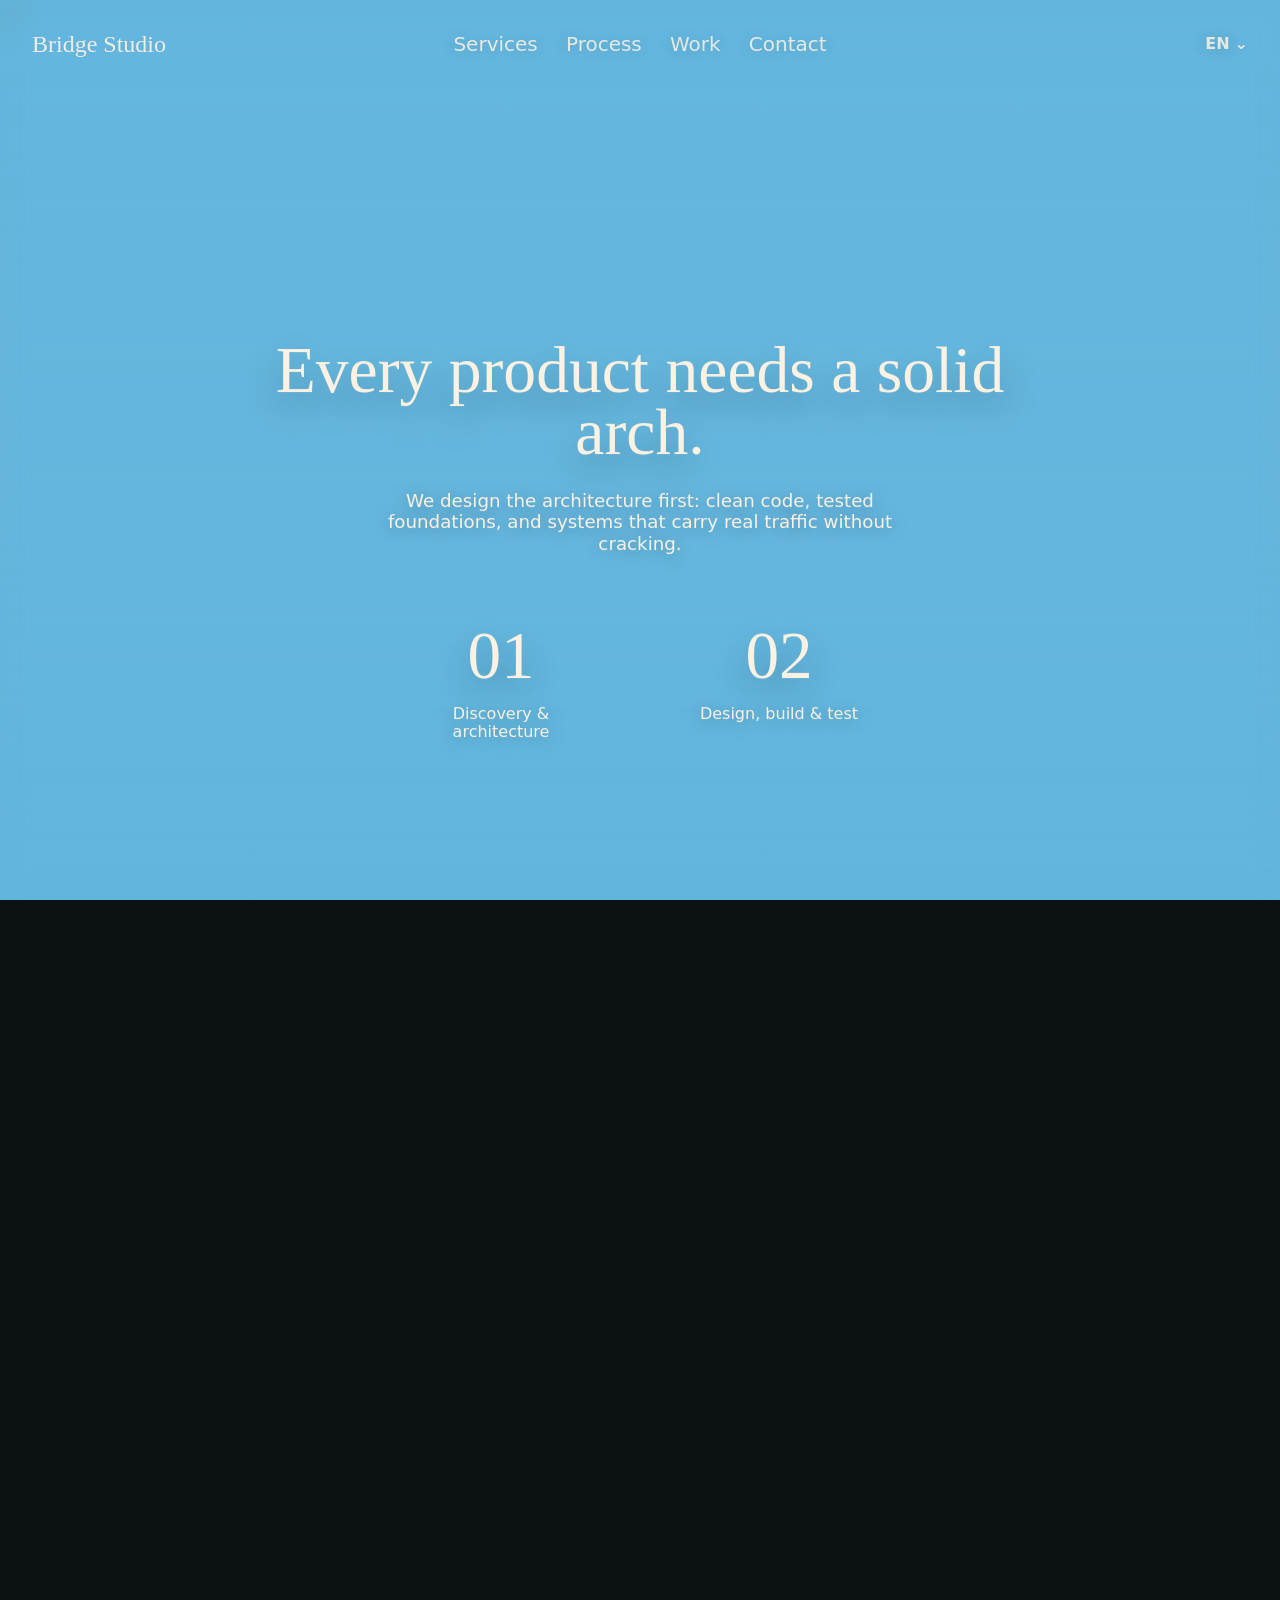
==== drafts/a/index.html @ 58a9f2ca "Add three software-studio draft variants for review Co-Authored-By: Claude Opus 5.5 <noreply@anthrop" ====
<!DOCTYPE html>
<html lang="en">
<head>
  <meta charset="UTF-8" />
  <meta name="viewport" content="width=device-width, initial-scale=1.0" />
  <title>Bridge Studio</title>
  <meta name="description" content="Bridge Studio builds web apps, mobile apps and cloud systems." />
  <link rel="icon" href="data:," />
  <link rel="stylesheet" href="../../styles.css" />
  <script src="../../script.js" defer></script>
</head>
<body>
  <main class="site-shell">
    <section class="cinema-scroll" id="cinema" aria-label="Cinematic scroll story">
      <div class="stage">
        <div class="world">
          <img class="scene-img sky-img" src="https://raft-blast-61784561.figma.site/_assets/v11/16b5007d9c93971e26ffe4e0e3e37946f6bd538c.png" alt="" />

          <header class="site-header" aria-label="Primary navigation">
            <a class="site-logo" href="#cinema">Bridge Studio</a>
            <nav class="site-nav" aria-label="Main menu">
              <a href="#cinema">Services</a>
              <a href="#cinema">Process</a>
              <a href="#cinema">Work</a>
              <a href="#cinema">Contact</a>
            </nav>
            <button class="language-switcher" type="button" aria-label="Change language">
              <span>EN</span>
              <span aria-hidden="true">⌄</span>
            </button>
          </header>

          <div class="back-stack">
            <img class="scene-img back-img back-four" src="https://raft-blast-61784561.figma.site/_assets/v11/8a7f8af50e0ce92ec2e228e7b0b4112178c51cf1.png" alt="" />

            <section class="sights-slider" aria-label="Services slider">
              <div class="sights-track">
                <article class="sight-card" tabindex="0" role="button" aria-label="Web Apps">
                  <span class="sight-kicker">Frontend + Backend</span>
                  <img class="sight-pin" src="https://d8j0ntlcm91z4.cloudfront.net/user_38xzZboKViGWJOttwIXH07lWA1P/hf_20260730_230438_d526b8b6-8a2e-4e3b-9993-3908acae03a7.png" alt="" />
                  <h3>Web Apps</h3>
                  <p>Fast, responsive web platforms built on modern frameworks.</p>
                </article>
                <article class="sight-card" tabindex="0" role="button" aria-label="Mobile Apps">
                  <span class="sight-kicker">iOS &amp; Android</span>
                  <img class="sight-pin" src="https://d8j0ntlcm91z4.cloudfront.net/user_38xzZboKViGWJOttwIXH07lWA1P/hf_20260730_230442_140bc25b-b165-4249-904a-f708bff6970e.png" alt="" />
                  <h3>Mobile Apps</h3>
                  <p>Native-feel apps from a single codebase.</p>
                </article>
                <article class="sight-card" tabindex="0" role="button" aria-label="UI/UX Design">
                  <span class="sight-kicker">Product design</span>
                  <img class="sight-pin" src="https://d8j0ntlcm91z4.cloudfront.net/user_38xzZboKViGWJOttwIXH07lWA1P/hf_20260730_230448_825949c9-ccdb-4857-b4a6-e349eccc9010.png" alt="" />
                  <h3>UI/UX Design</h3>
                  <p>Interfaces people understand at first glance.</p>
                </article>
                <article class="sight-card" tabindex="0" role="button" aria-label="Cloud &amp; DevOps">
                  <span class="sight-kicker">Infrastructure</span>
                  <img class="sight-pin" src="https://d8j0ntlcm91z4.cloudfront.net/user_38xzZboKViGWJOttwIXH07lWA1P/hf_20260730_230438_d526b8b6-8a2e-4e3b-9993-3908acae03a7.png" alt="" />
                  <h3>Cloud &amp; DevOps</h3>
                  <p>Deployments, CI/CD, and scaling that just work.</p>
                </article>
                <article class="sight-card" tabindex="0" role="button" aria-label="AI Integration">
                  <span class="sight-kicker">Automation</span>
                  <img class="sight-pin" src="https://d8j0ntlcm91z4.cloudfront.net/user_38xzZboKViGWJOttwIXH07lWA1P/hf_20260730_230442_140bc25b-b165-4249-904a-f708bff6970e.png" alt="" />
                  <h3>AI Integration</h3>
                  <p>Smart features and assistants wired into your product.</p>
                </article>
              </div>
            </section>

            <img class="scene-img back-img back-bazaar" src="https://raft-blast-61784561.figma.site/_assets/v11/864afe00e41e2fa20a5aa546e15cb807e0f81384.png" alt="" />
          </div>

          <div class="sights-controls" aria-label="Slider controls">
            <button class="sight-nav sight-prev" type="button" aria-label="Previous sight">←</button>
            <button class="sight-nav sight-next" type="button" aria-label="Next sight">→</button>
          </div>

          <h1 class="hero-title">BRIDGE</h1>

          <img class="scene-img splitframe-img splitframe-left" src="https://raft-blast-61784561.figma.site/_assets/v11/7536d7b60a1fce482cf6edf3f0bffd3bad5d0f8a.png" alt="" />
          <img class="scene-img splitframe-img splitframe-right" src="https://raft-blast-61784561.figma.site/_assets/v11/392db6a6a6b98e868bd7f8d3f55bb719d51e5028.png" alt="" />
          <img class="scene-img bridge-img" src="https://raft-blast-61784561.figma.site/_assets/v11/c6a6d8ef49bca43f708aa852692942c45ec950d4.png" alt="" />
          <img class="scene-img frame-two-img" src="https://raft-blast-61784561.figma.site/_assets/v11/ba75252bab2b1c510987b74837770f7bc8a6b2d4.png" alt="" />

          <div class="shade"></div>
        </div>

        <section class="intro-copy" aria-label="Overview">
          <p>We build the bridge between your idea and working software: web apps, mobile apps, and cloud systems crafted with care.</p>
          <div class="hero-tags" aria-label="Highlights">
            <span>Web apps</span>
            <span>Mobile</span>
            <span>Cloud</span>
          </div>
        </section>

        <section class="story-panel story-panel-bridge" aria-label="Process">
          <h2>Every product needs a solid arch.</h2>
          <p>We design the architecture first: clean code, tested foundations, and systems that carry real traffic without cracking.</p>
          <dl class="facts">
            <div>
              <dt>01</dt>
              <dd>Discovery &amp; architecture</dd>
            </div>
            <div>
              <dt>02</dt>
              <dd>Design, build &amp; test</dd>
            </div>
          </dl>
        </section>

        <section class="story-panel story-panel-bazaar" aria-label="Launch">
          <h2>Then we open the streets.</h2>
          <p>Launch, monitor, and grow. We stay with you after release with support, analytics, and new features.</p>
          <button class="note-button" type="button">
            <span aria-hidden="true">↗</span>
            <span>Start a project</span>
          </button>
        </section>
      </div>
    </section>
  </main>
</body>
</html>
---- styles.css ----
/* ---------- Font ---------- */
@font-face {
  font-family: "Ogg Medium";
  src: url("https://dcym8fthxf5uu.cloudfront.net/fonts/247a073c-29f5-4a89-aa3a-741020f346fc/OggText-Medium.woff2") format("woff2");
  font-weight: 500;
  font-style: normal;
  font-display: swap;
}

/* ---------- Tokens ---------- */
:root {
  --mx: 0; --my: 0;
  --back-opacity: 1; --back-x: 0px; --back-y: 0px; --back-scale: 0.76;
  --four-y: 10vh; --four-scale: 0.78;
  --bazaar-y: 20vh;
  --blur-px: 0px; --back-brightness: 1;
  --bazaar-blur-px: 0px; --bazaar-brightness: 1; --bazaar-saturation: 1;
  --shade-opacity: 0; --shade-z: 2;
  --shade-top-alpha: 0; --shade-mid-alpha: 0; --shade-bottom-alpha: 0;
  --blur-tint: 74, 181, 224;
  --title-y: 0px; --title-scale: 1; --title-opacity: 1;
  --bridge-x: -50%; --bridge-y: 0px; --bridge-bottom: 5vh;
  --bridge-width: 67.2vw; --bridge-scale: 1.02;
  --split-left-x: -50%;  --split-left-y: 0px;  --split-left-scale: 1;
  --split-right-x: -50%; --split-right-y: 0px; --split-right-scale: 1;
  --frame2-opacity: 0; --frame2-x: -50%; --frame2-y: -50%; --frame2-scale: 1.06;
  --intro-copy-y: 0px; --intro-copy-opacity: 1;
  --panel2-opacity: 0; --panel2-y: calc(-50% + 58px);
  --panel3-opacity: 0; --panel3-y: calc(-50% + 58px);
  --sights-opacity: 0; --sights-controls-opacity: 0; --sights-y: 0px;
  --sights-enter-x: 420vw; --sights-visibility: hidden;
  --sights-shift: 0px; --sights-scale: 1;
  --sights-top: clamp(112px, 19vh, 220px);
  --sights-screen-top: clamp(112px, 19vh, 220px);
  --ink: #111411; --paper: #fdf1e1; --shadow: rgba(0, 0, 0, 0.32);
  font-family: Inter, Satoshi, system-ui, -apple-system, BlinkMacSystemFont, "Segoe UI", sans-serif;
  color: var(--paper);
  background: #0b1110;
  letter-spacing: 0;
}

/* ---------- Global ---------- */
* { box-sizing: border-box; }
html { min-height: 100%; scroll-behavior: smooth; background: #0b1110; }
body { min-height: 100%; margin: 0; overflow-x: clip; background: #0b1110; }
button { border: 0; font: inherit; }
.site-shell { min-height: 100vh; }

/* ---------- Scroll rig ---------- */
.cinema-scroll { position: relative; height: calc(100vh + 3700px); }
.stage {
  position: sticky; top: 0; height: 100vh; min-height: 620px;
  overflow: hidden; isolation: isolate; background: #7fb4d4;
}
.world, .back-stack, .sky-img, .shade, .scene-img, .site-header,
.sights-slider, .sights-controls, .hero-title, .intro-copy, .story-panel {
  position: absolute;
}
.world { inset: 0; overflow: hidden; background: #79b7dd; }

/* ---------- Header ---------- */
.site-header {
  top: 0; left: 0; right: 0; z-index: 10;
  display: grid;
  grid-template-columns: minmax(260px, 1fr) auto minmax(260px, 1fr);
  align-items: center; gap: 32px; padding: 32px;
  color: rgba(253, 241, 225, 0.86);
  pointer-events: auto;
}
.site-logo {
  justify-self: start;
  font-family: "Ogg Medium", serif; font-size: 24px; line-height: 1; font-weight: 500;
  color: rgba(253, 241, 225, 0.92); text-decoration: none; white-space: nowrap;
}
.site-nav { display: flex; justify-content: center; align-items: center; gap: clamp(24px, 2.2vw, 44px); }
.site-nav a, .language-switcher {
  color: rgba(253, 241, 225, 0.86); font-weight: 700; line-height: 1;
  text-shadow: 0 2px 16px rgba(0, 0, 0, 0.2);
}
.site-nav a { font-size: 20px; font-weight: 400; text-decoration: none; }
.language-switcher {
  justify-self: end; display: inline-flex; align-items: center; justify-content: center;
  gap: 5px; padding: 0; background: transparent; font-size: 16px; cursor: pointer;
}
.language-switcher span { display: inline-flex; line-height: 1; }

/* ---------- Scene images (shared) ---------- */
.scene-img {
  display: block; user-select: none; -webkit-user-drag: none;
  will-change: transform, opacity, filter; pointer-events: none;
}

/* Sky */
.sky-img {
  inset: 0; z-index: 0; width: 100%; height: 100%; object-fit: cover; transform: none;
  filter: blur(var(--blur-px)) brightness(var(--back-brightness));
}

/* Back stack */
.back-stack {
  top: 0; bottom: 0; left: -3vw; right: -3vw; z-index: 1;
  opacity: var(--back-opacity);
  transform: translate3d(var(--back-x), var(--back-y), 0) scale(var(--back-scale));
  transform-origin: 50% 100%;
  will-change: transform, filter, opacity;
}
.back-img {
  inset: 0; width: 100%; height: 100%; object-fit: cover;
  filter: blur(var(--blur-px)) brightness(var(--back-brightness));
}
.back-bazaar, .back-four {
  top: auto; bottom: 0; left: 48%; right: auto;
  width: 112%; height: auto; object-fit: contain;
}
.back-bazaar {
  z-index: 3; opacity: 1;
  filter: blur(var(--bazaar-blur-px)) brightness(var(--bazaar-brightness)) saturate(var(--bazaar-saturation));
  transform: translate3d(-50%, var(--bazaar-y), 0) scale(0.86);
}
.back-four {
  z-index: 1; opacity: 0.72; mix-blend-mode: screen;
  transform: translate3d(-50%, calc(var(--four-y) - 110px), 0) scale(var(--four-scale));
}

/* ---------- Sights slider ---------- */
.sights-slider {
  left: 0; right: 0; top: var(--sights-top); z-index: 2; padding: 0;
  opacity: 1;
  visibility: var(--sights-visibility);
  transform: translate3d(var(--sights-enter-x), var(--sights-y), 0) scale(var(--sights-scale));
  transform-origin: 0 0; pointer-events: auto; will-change: transform;
}
.sights-track {
  display: flex; gap: clamp(16px, 1.15vw, 24px); align-items: stretch;
  transform: translate3d(calc(var(--sights-shift) - 18vw), 0, 0);
  transition: transform 640ms cubic-bezier(0.22, 1, 0.36, 1);
  will-change: transform;
}
.sights-track.is-jumping { transition: none; }

.sight-card {
  position: relative;
  flex: 0 0 clamp(360px, 19.4vw, 430px);
  height: 220px; padding: 24px; overflow: hidden;
  border: 1px solid rgba(253, 241, 225, 0.42); border-radius: 24px;
  color: #000; background: #fdf1e1;
  box-shadow: 0 18px 52px rgba(2, 47, 64, 0.12);
  backdrop-filter: none; cursor: pointer; pointer-events: auto; user-select: none;
}
.sight-card::before, .sight-card::after { content: none; }
.sight-card .sight-kicker, .sight-card h3, .sight-card p {
  text-shadow: none; position: relative; z-index: 1;
}
.sight-card:focus-visible, .sight-card.is-active { outline: none; }

.sight-kicker {
  display: block; margin-bottom: 56px; color: #000;
  font-size: 12px; font-weight: 500; line-height: 1.05; text-transform: uppercase;
}
.sight-pin {
  position: absolute; top: 24px; right: 24px;
  width: 67.2px; height: 67.2px; pointer-events: none;
}
.sight-card h3 {
  position: absolute; left: 24px; right: 24px;
  bottom: calc(24px + (16px * 1.16 * 2) + 12px);
  max-width: calc(100% - 76px); margin: 0; color: #000;
  font-size: 24px; font-weight: 800; line-height: 0.95;
  overflow: hidden; text-overflow: ellipsis; white-space: nowrap;
}
.sight-card p {
  position: absolute; left: 24px; right: 24px; bottom: 24px;
  max-width: 100%; margin: 12px 0 0; color: #000;
  font-size: 16px; font-weight: 400; line-height: 1.16;
  display: -webkit-box; max-height: calc(2em * 1.16); overflow: hidden;
  -webkit-box-orient: vertical; -webkit-line-clamp: 2;
}

/* Slider controls */
.sights-controls {
  left: 48px; right: auto; z-index: 5;
  top: calc(var(--sights-screen-top) + 220px + 16px);
  display: flex; justify-content: flex-start; gap: 14px;
  opacity: var(--sights-controls-opacity);
  transform: translate3d(0, var(--sights-y), 0);
  pointer-events: none; will-change: transform, opacity;
}
.sights-controls.is-ready { pointer-events: auto; }
.sight-nav {
  width: 54px; height: 54px;
  display: inline-flex; align-items: center; justify-content: center;
  border-radius: 999px; color: #111411; background: rgba(253, 241, 225, 0.94);
  box-shadow: 0 18px 36px rgba(0, 0, 0, 0.2); cursor: pointer;
}

/* ---------- Hero title ---------- */
.hero-title {
  left: 50%; top: clamp(122px, 19vh, 205px); z-index: 3;
  width: min(94vw, 1780px); margin: 0; color: #fdf1e1;
  font-family: "Ogg Medium", serif; font-size: 14rem; font-weight: 500; line-height: 0.78;
  text-align: center; text-shadow: none;
  transform: translate3d(-50%, var(--title-y), 0) scale(var(--title-scale));
  opacity: var(--title-opacity);
  will-change: transform, opacity;
}

/* ---------- Bridge ---------- */
.bridge-img {
  left: 50%; bottom: var(--bridge-bottom); z-index: 4;
  width: min(var(--bridge-width), 2140px); height: auto;
  transform: translate3d(var(--bridge-x), var(--bridge-y), 0) scale(var(--bridge-scale));
  transform-origin: 50% 48%;
}

/* ---------- Splitframes ---------- */
.splitframe-img {
  left: 50%; bottom: -2vh; z-index: 6;
  width: min(118vw, 2240px); height: auto; pointer-events: none;
}
.splitframe-left {
  transform: translate3d(var(--split-left-x), var(--split-left-y), 0) scale(var(--split-left-scale));
  transform-origin: 21% 52%;
}
.splitframe-right {
  transform: translate3d(var(--split-right-x), var(--split-right-y), 0) scale(var(--split-right-scale));
  transform-origin: 79% 52%;
}

/* ---------- Frame two ---------- */
.frame-two-img {
  filter: none !important; backdrop-filter: none;
  left: 50%; top: 50%; z-index: 5;
  width: min(122vw, 2160px); height: auto;
  opacity: var(--frame2-opacity);
  transform: translate3d(var(--frame2-x), var(--frame2-y), 0) scale(var(--frame2-scale));
  transform-origin: 50% 48%;
}

/* ---------- Shade ---------- */
.shade {
  inset: 0; z-index: var(--shade-z); pointer-events: none;
  opacity: var(--shade-opacity);
  background: linear-gradient(180deg,
    rgba(var(--blur-tint), 0.465) 0%,
    rgba(var(--blur-tint), 0.42) 48%,
    rgba(var(--blur-tint), 0.51) 100%);
  will-change: opacity;
}

/* ---------- Intro copy ---------- */
.intro-copy {
  left: 50%; bottom: clamp(56px, 28vh, 400px); z-index: 9;
  width: min(560px, calc(100vw - 40px)); text-align: center;
  transform: translate3d(-50%, var(--intro-copy-y), 0);
  opacity: var(--intro-copy-opacity);
  will-change: transform, opacity;
}
.intro-copy p {
  margin: 0 auto; max-width: 560px; color: #fdf1e1;
  font-size: 1.18rem; font-weight: 500; line-height: 1.18;
  text-shadow: 0 2px 18px rgba(0, 0, 0, 0.42);
}
.hero-tags { display: flex; flex-wrap: wrap; justify-content: center; gap: 10px; margin-top: 26px; }
.hero-tags span {
  min-height: 42px; display: inline-flex; align-items: center; justify-content: center;
  padding: 0 25px; color: var(--ink); border-radius: 999px; background: #fdf1e1;
  font-size: 0.98rem; font-weight: 500;
  box-shadow: 0 12px 30px rgba(0, 0, 0, 0.18);
}

/* ---------- Story panels ---------- */
.story-panel {
  left: 50%; top: 45%; z-index: 10;
  width: min(760px, calc(100vw - 42px)); text-align: center;
  pointer-events: none;
  transform: translate3d(-50%, -50%, 0);
  will-change: transform, opacity;
}
.story-panel h2 {
  margin: 0; color: #fdf1e1;
  font-family: "Ogg Medium", serif; font-size: 4.75rem; font-weight: 500; line-height: 0.95;
  text-shadow: 0 16px 38px var(--shadow);
}
.story-panel p {
  width: min(520px, 100%); margin: 26px auto 0; color: #fdf1e1;
  font-size: 1.14rem; font-weight: 500; line-height: 1.18;
  text-shadow: 0 2px 18px rgba(0, 0, 0, 0.42);
}
.story-panel-bridge {
  top: 60%; opacity: var(--panel2-opacity);
  transform: translate3d(-50%, var(--panel2-y), 0);
}
.story-panel-bazaar {
  top: 29%; opacity: var(--panel3-opacity);
  transform: translate3d(-50%, var(--panel3-y), 0);
}
.facts {
  display: grid; grid-template-columns: repeat(2, minmax(0, 1fr));
  gap: 86px; width: min(470px, 100%); margin: 72px auto 0;
}
.facts dt {
  color: #fdf1e1;
  font-family: "Ogg Medium", serif; font-size: 4.2rem; font-weight: 500; line-height: 0.9;
  text-shadow: 0 14px 34px var(--shadow);
}
.facts dd {
  margin: 18px 0 0; color: #fdf1e1;
  font-size: 1rem; font-weight: 500; line-height: 1.14;
  text-shadow: 0 2px 18px rgba(0, 0, 0, 0.42);
}
.note-button {
  min-height: 50px; margin-top: 28px;
  display: inline-flex; align-items: center; justify-content: center;
  gap: 12px; padding: 0 28px; border-radius: 999px;
  color: var(--ink); background: #fdf1e1;
  box-shadow: 0 16px 34px rgba(0, 0, 0, 0.18);
  pointer-events: auto; cursor: pointer;
}
.note-button span:first-child { font-size: 1.25rem; line-height: 1; }

/* ---------- Media queries ---------- */
@media (max-width: 1500px) {
  .hero-title { font-size: 11rem; }
  .story-panel h2 { font-size: 4.1rem; }
}

@media (max-width: 1100px) {
  .hero-title { top: 15vh; font-size: 7.5rem; }
  .bridge-img { width: 138vw; }
  .frame-two-img { width: 132vw; }
  .story-panel h2 { font-size: 3.2rem; }
  .facts { gap: 34px; margin-top: 44px; }
  .facts dt { font-size: 3.2rem; }
  .sight-card { flex-basis: clamp(320px, 40vw, 390px); min-height: 178px; }
}

@media (max-width: 640px) {
  .stage { min-height: 640px; }
  .site-header { grid-template-columns: 1fr auto; gap: 18px; padding: 24px; }
  .site-nav { grid-column: 1 / -1; grid-row: 2; justify-content: flex-start;
              gap: 18px; overflow-x: auto; scrollbar-width: none; }
  .site-nav::-webkit-scrollbar { display: none; }
  .hero-title { top: 16vh; font-size: 4.5rem; }
  .bridge-img { bottom: 2vh; width: 190vw; }
  .frame-two-img { width: 176vw; }
  .intro-copy { bottom: 42px; }
  .intro-copy p, .story-panel p { font-size: 1rem; }
  .hero-tags { gap: 8px; }
  .hero-tags span { min-height: 38px; padding: 0 16px; font-size: 0.88rem; }
  .story-panel { top: 42%; }
  .story-panel-bazaar { top: 26%; }
  .story-panel h2 { font-size: 2.45rem; }
  .facts { gap: 18px; margin-top: 34px; }
  .facts dt { font-size: 2.5rem; }
  .sights-slider { padding: 0; }
  .sights-track { gap: 12px; transform: translate3d(calc(var(--sights-shift) - 18vw), 0, 0); }
  .sight-card { flex-basis: min(82vw, 330px); height: 220px; padding: 24px; border-radius: 24px; }
  .sights-controls { top: calc(var(--sights-screen-top) + 236px); }
  .sight-card h3 { max-width: 78%; }
  .sight-card p { max-width: 100%; margin-top: 10px; }
  .sight-kicker { margin-bottom: 56px; }
  .sight-pin { top: 24px; right: 24px; width: 57.6px; height: 57.6px; }
}

@media (prefers-reduced-motion: reduce) {
  html { scroll-behavior: auto; }
  .scene-img, .back-stack, .hero-title, .intro-copy,
  .story-panel, .sights-track, .sights-slider { transition: none; }
}
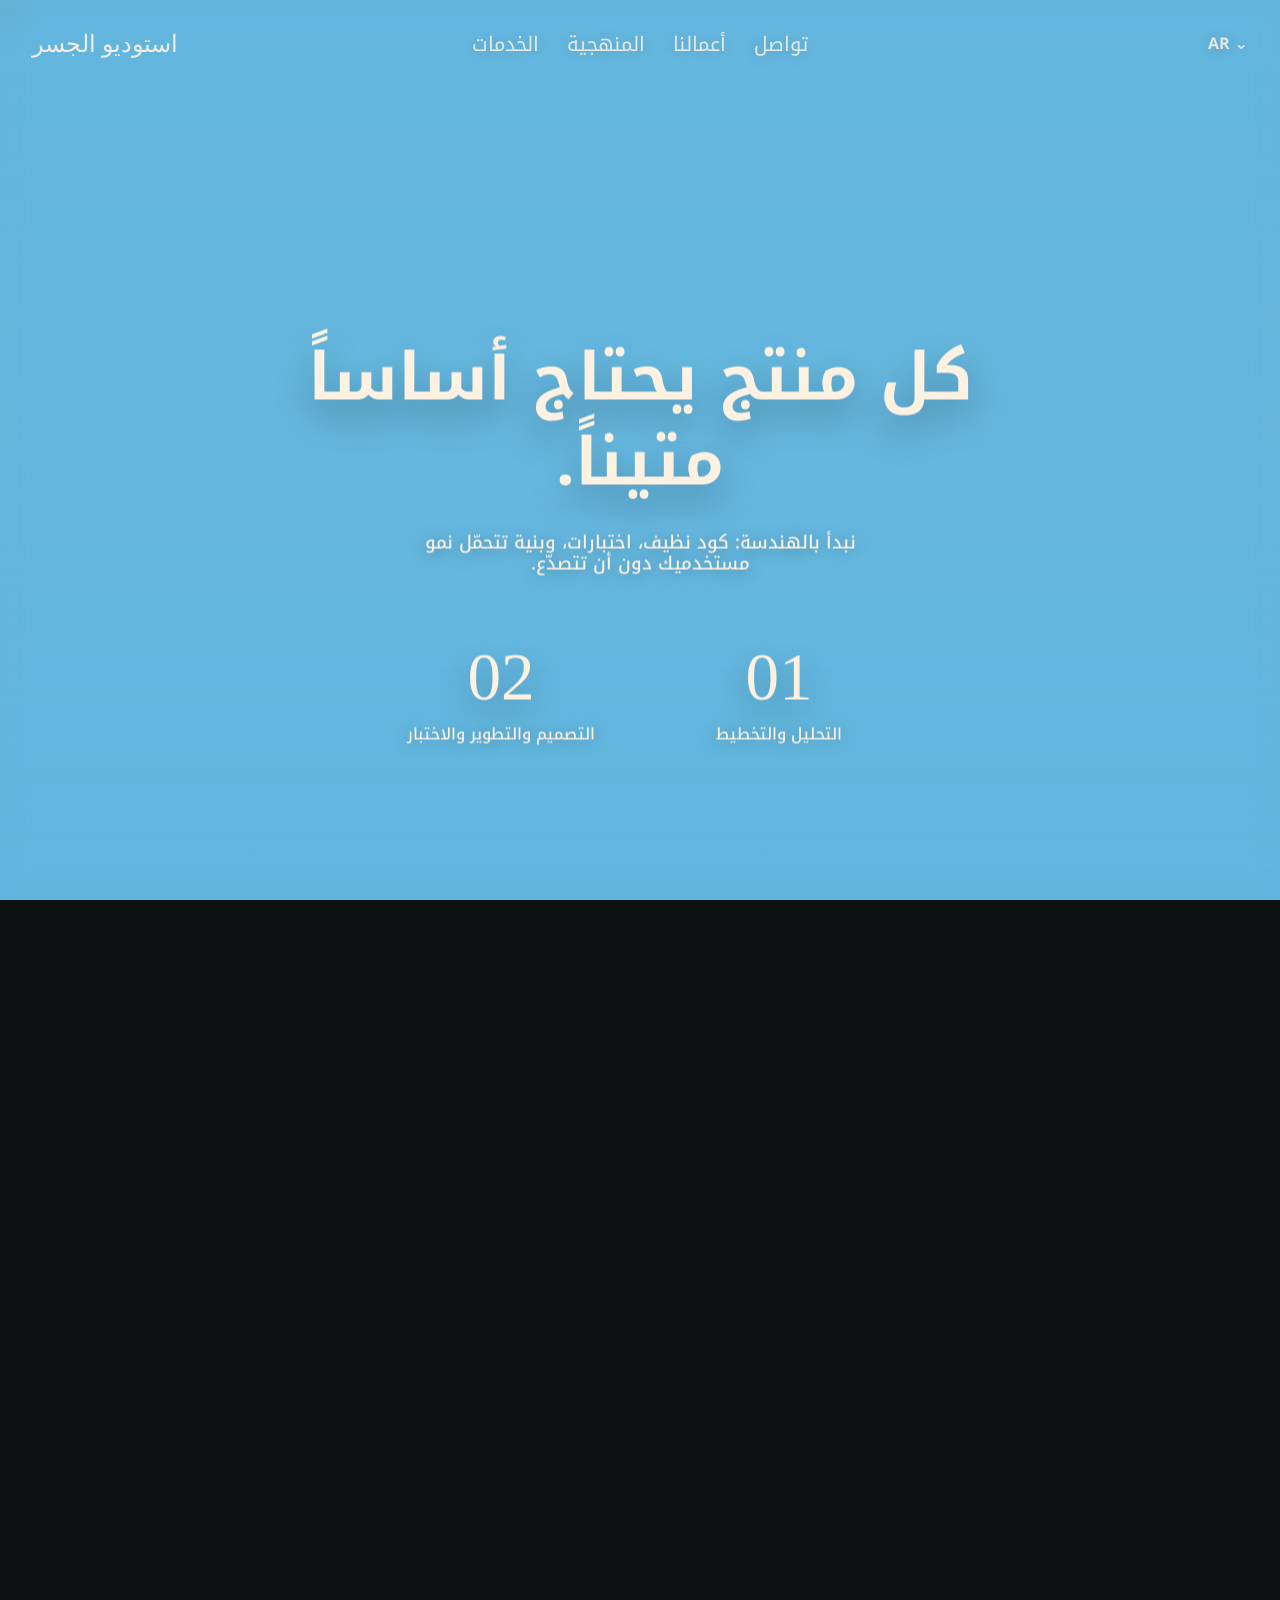
==== commit 5ea6ffef: "Switch draft variants to Arabic Co-Authored-By: Claude Opus 5.5 <noreply@anthropic.com> Claude-Sessi" ====
--- a/drafts/a/index.html
+++ b/drafts/a/index.html
@@ -1,13 +1,21 @@
 <!DOCTYPE html>
-<html lang="en">
+<html lang="ar">
 <head>
   <meta charset="UTF-8" />
   <meta name="viewport" content="width=device-width, initial-scale=1.0" />
-  <title>Bridge Studio</title>
-  <meta name="description" content="Bridge Studio builds web apps, mobile apps and cloud systems." />
+  <title>استوديو الجسر</title>
+  <meta name="description" content="استوديو الجسر لتطوير المواقع وتطبيقات الجوال والأنظمة السحابية." />
   <link rel="icon" href="data:," />
   <link rel="stylesheet" href="../../styles.css" />
   <script src="../../script.js" defer></script>
+  <link rel="preconnect" href="https://fonts.googleapis.com" />
+  <link rel="stylesheet" href="https://fonts.googleapis.com/css2?family=Noto+Kufi+Arabic:wght@400;500;700&family=Reem+Kufi:wght@600&display=swap" />
+  <style>
+    body, .site-header, .intro-copy, .story-panel, .sight-card { font-family: "Noto Kufi Arabic", system-ui, sans-serif; }
+    .hero-title { font-family: "Reem Kufi", "Noto Kufi Arabic", serif; letter-spacing: 0; }
+    .story-panel h2 { font-family: "Noto Kufi Arabic", sans-serif; font-weight: 700; line-height: 1.3; }
+    .sight-card { direction: rtl; }
+  </style>
 </head>
 <body>
   <main class="site-shell">
@@ -17,15 +25,15 @@
           <img class="scene-img sky-img" src="https://raft-blast-61784561.figma.site/_assets/v11/16b5007d9c93971e26ffe4e0e3e37946f6bd538c.png" alt="" />
 
           <header class="site-header" aria-label="Primary navigation">
-            <a class="site-logo" href="#cinema">Bridge Studio</a>
+            <a class="site-logo" href="#cinema">استوديو الجسر</a>
             <nav class="site-nav" aria-label="Main menu">
-              <a href="#cinema">Services</a>
-              <a href="#cinema">Process</a>
-              <a href="#cinema">Work</a>
-              <a href="#cinema">Contact</a>
+              <a href="#cinema">الخدمات</a>
+              <a href="#cinema">المنهجية</a>
+              <a href="#cinema">أعمالنا</a>
+              <a href="#cinema">تواصل</a>
             </nav>
             <button class="language-switcher" type="button" aria-label="Change language">
-              <span>EN</span>
+              <span>AR</span>
               <span aria-hidden="true">⌄</span>
             </button>
           </header>
@@ -35,35 +43,35 @@
 
             <section class="sights-slider" aria-label="Services slider">
               <div class="sights-track">
-                <article class="sight-card" tabindex="0" role="button" aria-label="Web Apps">
-                  <span class="sight-kicker">Frontend + Backend</span>
+                <article class="sight-card" tabindex="0" role="button" aria-label="تطوير المواقع">
+                  <span class="sight-kicker">واجهة + خادم</span>
                   <img class="sight-pin" src="https://d8j0ntlcm91z4.cloudfront.net/user_38xzZboKViGWJOttwIXH07lWA1P/hf_20260730_230438_d526b8b6-8a2e-4e3b-9993-3908acae03a7.png" alt="" />
-                  <h3>Web Apps</h3>
-                  <p>Fast, responsive web platforms built on modern frameworks.</p>
+                  <h3>تطوير المواقع</h3>
+                  <p>منصات ويب سريعة ومتجاوبة بأحدث التقنيات.</p>
                 </article>
-                <article class="sight-card" tabindex="0" role="button" aria-label="Mobile Apps">
-                  <span class="sight-kicker">iOS &amp; Android</span>
+                <article class="sight-card" tabindex="0" role="button" aria-label="تطبيقات الجوال">
+                  <span class="sight-kicker">iOS و Android</span>
                   <img class="sight-pin" src="https://d8j0ntlcm91z4.cloudfront.net/user_38xzZboKViGWJOttwIXH07lWA1P/hf_20260730_230442_140bc25b-b165-4249-904a-f708bff6970e.png" alt="" />
-                  <h3>Mobile Apps</h3>
-                  <p>Native-feel apps from a single codebase.</p>
+                  <h3>تطبيقات الجوال</h3>
+                  <p>تطبيق واحد يعمل على كل الهواتف بإحساس أصلي.</p>
                 </article>
-                <article class="sight-card" tabindex="0" role="button" aria-label="UI/UX Design">
-                  <span class="sight-kicker">Product design</span>
+                <article class="sight-card" tabindex="0" role="button" aria-label="تصميم الواجهات">
+                  <span class="sight-kicker">تصميم المنتج</span>
                   <img class="sight-pin" src="https://d8j0ntlcm91z4.cloudfront.net/user_38xzZboKViGWJOttwIXH07lWA1P/hf_20260730_230448_825949c9-ccdb-4857-b4a6-e349eccc9010.png" alt="" />
-                  <h3>UI/UX Design</h3>
-                  <p>Interfaces people understand at first glance.</p>
+                  <h3>تصميم الواجهات</h3>
+                  <p>واجهات يفهمها المستخدم من أول نظرة.</p>
                 </article>
-                <article class="sight-card" tabindex="0" role="button" aria-label="Cloud &amp; DevOps">
-                  <span class="sight-kicker">Infrastructure</span>
+                <article class="sight-card" tabindex="0" role="button" aria-label="السحابة و DevOps">
+                  <span class="sight-kicker">البنية التحتية</span>
                   <img class="sight-pin" src="https://d8j0ntlcm91z4.cloudfront.net/user_38xzZboKViGWJOttwIXH07lWA1P/hf_20260730_230438_d526b8b6-8a2e-4e3b-9993-3908acae03a7.png" alt="" />
-                  <h3>Cloud &amp; DevOps</h3>
-                  <p>Deployments, CI/CD, and scaling that just work.</p>
+                  <h3>السحابة و DevOps</h3>
+                  <p>نشر وتوسّع وتحديثات تلقائية بلا تعقيد.</p>
                 </article>
-                <article class="sight-card" tabindex="0" role="button" aria-label="AI Integration">
-                  <span class="sight-kicker">Automation</span>
+                <article class="sight-card" tabindex="0" role="button" aria-label="الذكاء الاصطناعي">
+                  <span class="sight-kicker">أتمتة</span>
                   <img class="sight-pin" src="https://d8j0ntlcm91z4.cloudfront.net/user_38xzZboKViGWJOttwIXH07lWA1P/hf_20260730_230442_140bc25b-b165-4249-904a-f708bff6970e.png" alt="" />
-                  <h3>AI Integration</h3>
-                  <p>Smart features and assistants wired into your product.</p>
+                  <h3>الذكاء الاصطناعي</h3>
+                  <p>مساعدات وميزات ذكية مدمجة في منتجك.</p>
                 </article>
               </div>
             </section>
@@ -76,7 +84,7 @@
             <button class="sight-nav sight-next" type="button" aria-label="Next sight">→</button>
           </div>
 
-          <h1 class="hero-title">BRIDGE</h1>
+          <h1 class="hero-title">نبني</h1>
 
           <img class="scene-img splitframe-img splitframe-left" src="https://raft-blast-61784561.figma.site/_assets/v11/7536d7b60a1fce482cf6edf3f0bffd3bad5d0f8a.png" alt="" />
           <img class="scene-img splitframe-img splitframe-right" src="https://raft-blast-61784561.figma.site/_assets/v11/392db6a6a6b98e868bd7f8d3f55bb719d51e5028.png" alt="" />
@@ -86,36 +94,36 @@
           <div class="shade"></div>
         </div>
 
-        <section class="intro-copy" aria-label="Overview">
-          <p>We build the bridge between your idea and working software: web apps, mobile apps, and cloud systems crafted with care.</p>
+        <section class="intro-copy" aria-label="Overview" dir="rtl">
+          <p>نبني الجسر بين فكرتك وبرنامج يعمل فعلاً: مواقع، تطبيقات جوال، وأنظمة سحابية مصمّمة بإتقان.</p>
           <div class="hero-tags" aria-label="Highlights">
-            <span>Web apps</span>
-            <span>Mobile</span>
-            <span>Cloud</span>
+            <span>مواقع ويب</span>
+            <span>تطبيقات جوال</span>
+            <span>حلول سحابية</span>
           </div>
         </section>
 
-        <section class="story-panel story-panel-bridge" aria-label="Process">
-          <h2>Every product needs a solid arch.</h2>
-          <p>We design the architecture first: clean code, tested foundations, and systems that carry real traffic without cracking.</p>
+        <section class="story-panel story-panel-bridge" aria-label="Process" dir="rtl">
+          <h2>كل منتج يحتاج أساساً متيناً.</h2>
+          <p>نبدأ بالهندسة: كود نظيف، اختبارات، وبنية تتحمّل نمو مستخدميك دون أن تتصدّع.</p>
           <dl class="facts">
             <div>
               <dt>01</dt>
-              <dd>Discovery &amp; architecture</dd>
+              <dd>التحليل والتخطيط</dd>
             </div>
             <div>
               <dt>02</dt>
-              <dd>Design, build &amp; test</dd>
+              <dd>التصميم والتطوير والاختبار</dd>
             </div>
           </dl>
         </section>
 
-        <section class="story-panel story-panel-bazaar" aria-label="Launch">
-          <h2>Then we open the streets.</h2>
-          <p>Launch, monitor, and grow. We stay with you after release with support, analytics, and new features.</p>
+        <section class="story-panel story-panel-bazaar" aria-label="Launch" dir="rtl">
+          <h2>ثم نفتح الشوارع للناس.</h2>
+          <p>نطلق المنتج، نراقبه، ونطوّره معك بعد الإطلاق بالدعم والميزات الجديدة.</p>
           <button class="note-button" type="button">
             <span aria-hidden="true">↗</span>
-            <span>Start a project</span>
+            <span>ابدأ مشروعك</span>
           </button>
         </section>
       </div>
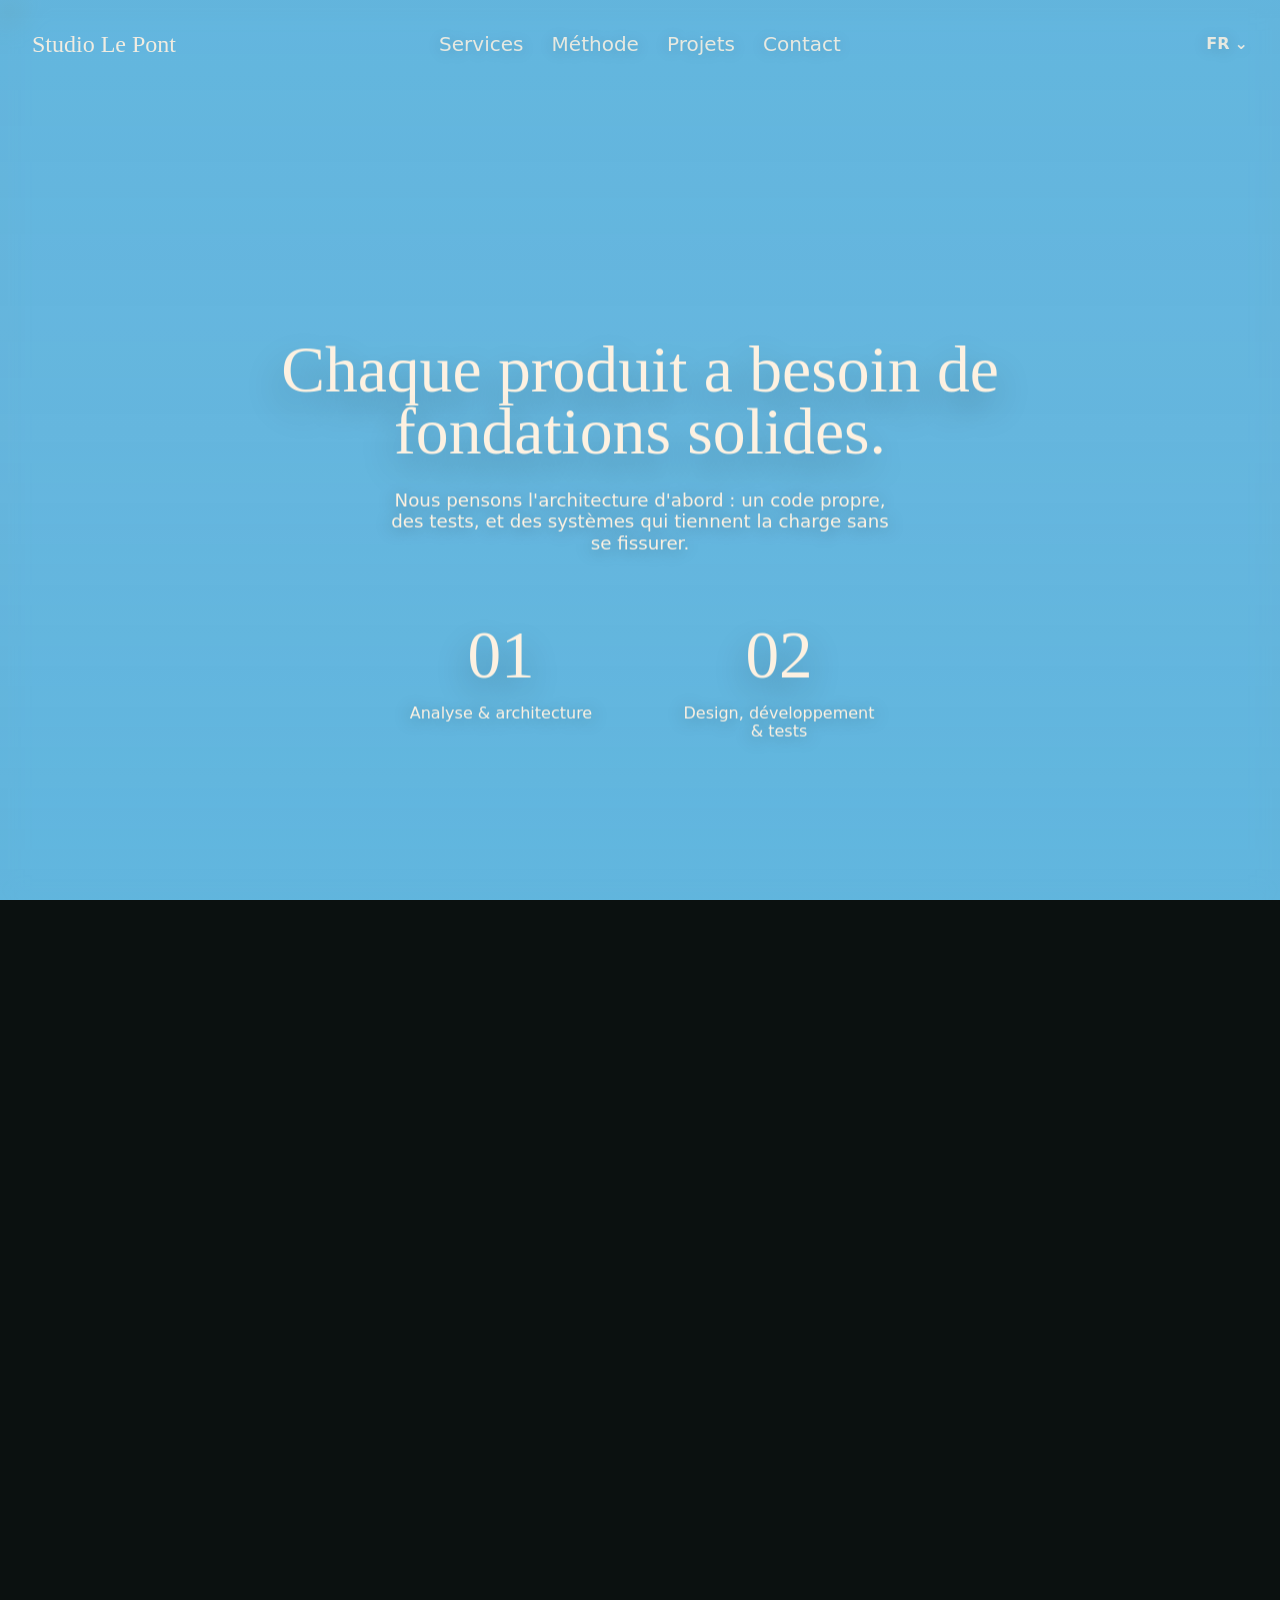
==== commit bc0135ff: "Switch draft variants to French Co-Authored-By: Claude Opus 5.5 <noreply@anthropic.com> Claude-Sessi" ====
--- a/drafts/a/index.html
+++ b/drafts/a/index.html
@@ -1,21 +1,13 @@
 <!DOCTYPE html>
-<html lang="ar">
+<html lang="fr">
 <head>
   <meta charset="UTF-8" />
   <meta name="viewport" content="width=device-width, initial-scale=1.0" />
-  <title>استوديو الجسر</title>
-  <meta name="description" content="استوديو الجسر لتطوير المواقع وتطبيقات الجوال والأنظمة السحابية." />
+  <title>Studio Le Pont</title>
+  <meta name="description" content="Studio Le Pont conçoit des sites web, des applications mobiles et des solutions cloud." />
   <link rel="icon" href="data:," />
   <link rel="stylesheet" href="../../styles.css" />
   <script src="../../script.js" defer></script>
-  <link rel="preconnect" href="https://fonts.googleapis.com" />
-  <link rel="stylesheet" href="https://fonts.googleapis.com/css2?family=Noto+Kufi+Arabic:wght@400;500;700&family=Reem+Kufi:wght@600&display=swap" />
-  <style>
-    body, .site-header, .intro-copy, .story-panel, .sight-card { font-family: "Noto Kufi Arabic", system-ui, sans-serif; }
-    .hero-title { font-family: "Reem Kufi", "Noto Kufi Arabic", serif; letter-spacing: 0; }
-    .story-panel h2 { font-family: "Noto Kufi Arabic", sans-serif; font-weight: 700; line-height: 1.3; }
-    .sight-card { direction: rtl; }
-  </style>
 </head>
 <body>
   <main class="site-shell">
@@ -25,15 +17,15 @@
           <img class="scene-img sky-img" src="https://raft-blast-61784561.figma.site/_assets/v11/16b5007d9c93971e26ffe4e0e3e37946f6bd538c.png" alt="" />
 
           <header class="site-header" aria-label="Primary navigation">
-            <a class="site-logo" href="#cinema">استوديو الجسر</a>
+            <a class="site-logo" href="#cinema">Studio Le Pont</a>
             <nav class="site-nav" aria-label="Main menu">
-              <a href="#cinema">الخدمات</a>
-              <a href="#cinema">المنهجية</a>
-              <a href="#cinema">أعمالنا</a>
-              <a href="#cinema">تواصل</a>
+              <a href="#cinema">Services</a>
+              <a href="#cinema">Méthode</a>
+              <a href="#cinema">Projets</a>
+              <a href="#cinema">Contact</a>
             </nav>
             <button class="language-switcher" type="button" aria-label="Change language">
-              <span>AR</span>
+              <span>FR</span>
               <span aria-hidden="true">⌄</span>
             </button>
           </header>
@@ -43,35 +35,35 @@
 
             <section class="sights-slider" aria-label="Services slider">
               <div class="sights-track">
-                <article class="sight-card" tabindex="0" role="button" aria-label="تطوير المواقع">
-                  <span class="sight-kicker">واجهة + خادم</span>
+                <article class="sight-card" tabindex="0" role="button" aria-label="Sites &amp; Apps Web">
+                  <span class="sight-kicker">Front + Back</span>
                   <img class="sight-pin" src="https://d8j0ntlcm91z4.cloudfront.net/user_38xzZboKViGWJOttwIXH07lWA1P/hf_20260730_230438_d526b8b6-8a2e-4e3b-9993-3908acae03a7.png" alt="" />
-                  <h3>تطوير المواقع</h3>
-                  <p>منصات ويب سريعة ومتجاوبة بأحدث التقنيات.</p>
+                  <h3>Sites &amp; Apps Web</h3>
+                  <p>Des plateformes rapides et responsives, sur des technologies modernes.</p>
                 </article>
-                <article class="sight-card" tabindex="0" role="button" aria-label="تطبيقات الجوال">
-                  <span class="sight-kicker">iOS و Android</span>
+                <article class="sight-card" tabindex="0" role="button" aria-label="Applications Mobiles">
+                  <span class="sight-kicker">iOS &amp; Android</span>
                   <img class="sight-pin" src="https://d8j0ntlcm91z4.cloudfront.net/user_38xzZboKViGWJOttwIXH07lWA1P/hf_20260730_230442_140bc25b-b165-4249-904a-f708bff6970e.png" alt="" />
-                  <h3>تطبيقات الجوال</h3>
-                  <p>تطبيق واحد يعمل على كل الهواتف بإحساس أصلي.</p>
+                  <h3>Applications Mobiles</h3>
+                  <p>Une seule base de code, une expérience native.</p>
                 </article>
-                <article class="sight-card" tabindex="0" role="button" aria-label="تصميم الواجهات">
-                  <span class="sight-kicker">تصميم المنتج</span>
+                <article class="sight-card" tabindex="0" role="button" aria-label="UI/UX Design">
+                  <span class="sight-kicker">Design produit</span>
                   <img class="sight-pin" src="https://d8j0ntlcm91z4.cloudfront.net/user_38xzZboKViGWJOttwIXH07lWA1P/hf_20260730_230448_825949c9-ccdb-4857-b4a6-e349eccc9010.png" alt="" />
-                  <h3>تصميم الواجهات</h3>
-                  <p>واجهات يفهمها المستخدم من أول نظرة.</p>
+                  <h3>UI/UX Design</h3>
+                  <p>Des interfaces compréhensibles au premier regard.</p>
                 </article>
-                <article class="sight-card" tabindex="0" role="button" aria-label="السحابة و DevOps">
-                  <span class="sight-kicker">البنية التحتية</span>
+                <article class="sight-card" tabindex="0" role="button" aria-label="Cloud &amp; DevOps">
+                  <span class="sight-kicker">Infrastructure</span>
                   <img class="sight-pin" src="https://d8j0ntlcm91z4.cloudfront.net/user_38xzZboKViGWJOttwIXH07lWA1P/hf_20260730_230438_d526b8b6-8a2e-4e3b-9993-3908acae03a7.png" alt="" />
-                  <h3>السحابة و DevOps</h3>
-                  <p>نشر وتوسّع وتحديثات تلقائية بلا تعقيد.</p>
+                  <h3>Cloud &amp; DevOps</h3>
+                  <p>Déploiements, CI/CD et montée en charge sans effort.</p>
                 </article>
-                <article class="sight-card" tabindex="0" role="button" aria-label="الذكاء الاصطناعي">
-                  <span class="sight-kicker">أتمتة</span>
+                <article class="sight-card" tabindex="0" role="button" aria-label="Intelligence Artificielle">
+                  <span class="sight-kicker">Automatisation</span>
                   <img class="sight-pin" src="https://d8j0ntlcm91z4.cloudfront.net/user_38xzZboKViGWJOttwIXH07lWA1P/hf_20260730_230442_140bc25b-b165-4249-904a-f708bff6970e.png" alt="" />
-                  <h3>الذكاء الاصطناعي</h3>
-                  <p>مساعدات وميزات ذكية مدمجة في منتجك.</p>
+                  <h3>Intelligence Artificielle</h3>
+                  <p>Assistants et fonctions intelligentes intégrés à votre produit.</p>
                 </article>
               </div>
             </section>
@@ -84,7 +76,7 @@
             <button class="sight-nav sight-next" type="button" aria-label="Next sight">→</button>
           </div>
 
-          <h1 class="hero-title">نبني</h1>
+          <h1 class="hero-title">BÂTIR</h1>
 
           <img class="scene-img splitframe-img splitframe-left" src="https://raft-blast-61784561.figma.site/_assets/v11/7536d7b60a1fce482cf6edf3f0bffd3bad5d0f8a.png" alt="" />
           <img class="scene-img splitframe-img splitframe-right" src="https://raft-blast-61784561.figma.site/_assets/v11/392db6a6a6b98e868bd7f8d3f55bb719d51e5028.png" alt="" />
@@ -94,36 +86,36 @@
           <div class="shade"></div>
         </div>
 
-        <section class="intro-copy" aria-label="Overview" dir="rtl">
-          <p>نبني الجسر بين فكرتك وبرنامج يعمل فعلاً: مواقع، تطبيقات جوال، وأنظمة سحابية مصمّمة بإتقان.</p>
+        <section class="intro-copy" aria-label="Overview">
+          <p>Nous construisons le pont entre votre idée et un logiciel qui fonctionne : sites web, applications mobiles et solutions cloud, faits avec soin.</p>
           <div class="hero-tags" aria-label="Highlights">
-            <span>مواقع ويب</span>
-            <span>تطبيقات جوال</span>
-            <span>حلول سحابية</span>
+            <span>Sites web</span>
+            <span>Mobile</span>
+            <span>Cloud</span>
           </div>
         </section>
 
-        <section class="story-panel story-panel-bridge" aria-label="Process" dir="rtl">
-          <h2>كل منتج يحتاج أساساً متيناً.</h2>
-          <p>نبدأ بالهندسة: كود نظيف، اختبارات، وبنية تتحمّل نمو مستخدميك دون أن تتصدّع.</p>
+        <section class="story-panel story-panel-bridge" aria-label="Process">
+          <h2>Chaque produit a besoin de fondations solides.</h2>
+          <p>Nous pensons l&#x27;architecture d&#x27;abord : un code propre, des tests, et des systèmes qui tiennent la charge sans se fissurer.</p>
           <dl class="facts">
             <div>
               <dt>01</dt>
-              <dd>التحليل والتخطيط</dd>
+              <dd>Analyse &amp; architecture</dd>
             </div>
             <div>
               <dt>02</dt>
-              <dd>التصميم والتطوير والاختبار</dd>
+              <dd>Design, développement &amp; tests</dd>
             </div>
           </dl>
         </section>
 
-        <section class="story-panel story-panel-bazaar" aria-label="Launch" dir="rtl">
-          <h2>ثم نفتح الشوارع للناس.</h2>
-          <p>نطلق المنتج، نراقبه، ونطوّره معك بعد الإطلاق بالدعم والميزات الجديدة.</p>
+        <section class="story-panel story-panel-bazaar" aria-label="Launch">
+          <h2>Puis nous ouvrons les rues.</h2>
+          <p>Lancement, suivi et évolution : nous restons à vos côtés après la mise en ligne, avec support et nouvelles fonctionnalités.</p>
           <button class="note-button" type="button">
             <span aria-hidden="true">↗</span>
-            <span>ابدأ مشروعك</span>
+            <span>Démarrer un projet</span>
           </button>
         </section>
       </div>
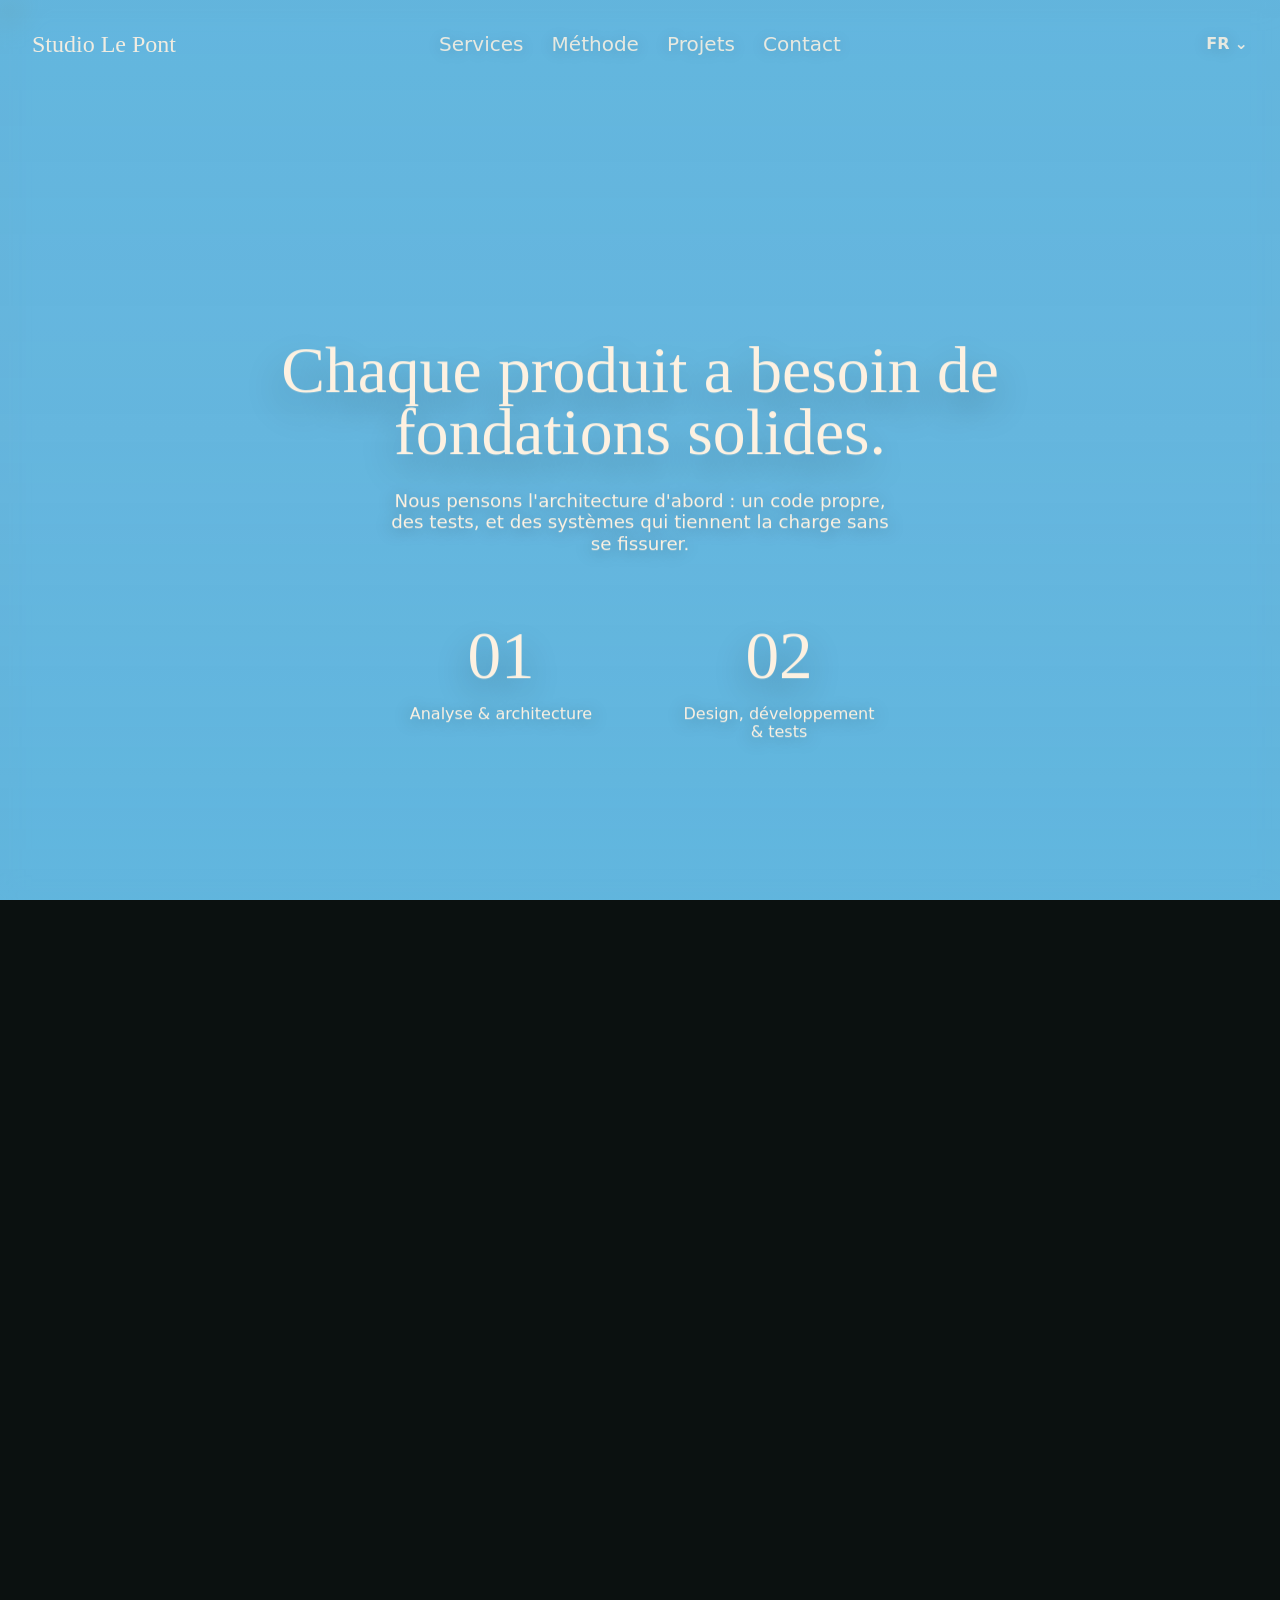
==== commit a4783ce3: "Bring draft scenery to life: drifting clouds, swaying trees, flowing river Compositor-only animation" ====
--- a/drafts/a/index.html
+++ b/drafts/a/index.html
@@ -8,6 +8,10 @@
   <link rel="icon" href="data:," />
   <link rel="stylesheet" href="../../styles.css" />
   <script src="../../script.js" defer></script>
+  <link rel="stylesheet" href="../cards.css" />
+  <link rel="stylesheet" href="../scenery.css" />
+  <script src="../scenery.js" defer></script>
+  <script src="../cards.js" defer></script>
 </head>
 <body>
   <main class="site-shell">
@@ -35,35 +39,35 @@
 
             <section class="sights-slider" aria-label="Services slider">
               <div class="sights-track">
-                <article class="sight-card" tabindex="0" role="button" aria-label="Sites &amp; Apps Web">
-                  <span class="sight-kicker">Front + Back</span>
-                  <img class="sight-pin" src="https://d8j0ntlcm91z4.cloudfront.net/user_38xzZboKViGWJOttwIXH07lWA1P/hf_20260730_230438_d526b8b6-8a2e-4e3b-9993-3908acae03a7.png" alt="" />
-                  <h3>Sites &amp; Apps Web</h3>
-                  <p>Des plateformes rapides et responsives, sur des technologies modernes.</p>
+                <article class="sight-card" tabindex="0" role="button" aria-label="Publicités Marketing">
+                  <span class="sight-kicker">Marketing digital</span>
+                  <img class="sight-poster" src="../img/marketing.jpg" alt="Publicités Marketing" decoding="async" />
+                  <h3>Publicités Marketing</h3>
+                  <p>Visuels, vidéos et campagnes pour attirer vos clients.</p>
                 </article>
-                <article class="sight-card" tabindex="0" role="button" aria-label="Applications Mobiles">
-                  <span class="sight-kicker">iOS &amp; Android</span>
-                  <img class="sight-pin" src="https://d8j0ntlcm91z4.cloudfront.net/user_38xzZboKViGWJOttwIXH07lWA1P/hf_20260730_230442_140bc25b-b165-4249-904a-f708bff6970e.png" alt="" />
-                  <h3>Applications Mobiles</h3>
-                  <p>Une seule base de code, une expérience native.</p>
+                <article class="sight-card" tabindex="0" role="button" aria-label="Software Design">
+                  <span class="sight-kicker">Design produit</span>
+                  <img class="sight-poster" src="../img/designer.jpg" alt="Software Design" decoding="async" />
+                  <h3>Software Design</h3>
+                  <p>UI/UX, web et mobile : des interfaces claires et modernes.</p>
                 </article>
-                <article class="sight-card" tabindex="0" role="button" aria-label="UI/UX Design">
-                  <span class="sight-kicker">Design produit</span>
-                  <img class="sight-pin" src="https://d8j0ntlcm91z4.cloudfront.net/user_38xzZboKViGWJOttwIXH07lWA1P/hf_20260730_230448_825949c9-ccdb-4857-b4a6-e349eccc9010.png" alt="" />
-                  <h3>UI/UX Design</h3>
-                  <p>Des interfaces compréhensibles au premier regard.</p>
+                <article class="sight-card" tabindex="0" role="button" aria-label="Applications Windows">
+                  <span class="sight-kicker">C# / .NET</span>
+                  <img class="sight-poster" src="../img/windows.jpg" alt="Applications Windows" decoding="async" />
+                  <h3>Applications Windows</h3>
+                  <p>Logiciels de bureau WinUI / WPF, bases de données et déploiement.</p>
                 </article>
-                <article class="sight-card" tabindex="0" role="button" aria-label="Cloud &amp; DevOps">
-                  <span class="sight-kicker">Infrastructure</span>
-                  <img class="sight-pin" src="https://d8j0ntlcm91z4.cloudfront.net/user_38xzZboKViGWJOttwIXH07lWA1P/hf_20260730_230438_d526b8b6-8a2e-4e3b-9993-3908acae03a7.png" alt="" />
-                  <h3>Cloud &amp; DevOps</h3>
-                  <p>Déploiements, CI/CD et montée en charge sans effort.</p>
+                <article class="sight-card" tabindex="0" role="button" aria-label="Applications iOS">
+                  <span class="sight-kicker">Swift / SwiftUI</span>
+                  <img class="sight-poster" src="../img/ios.jpg" alt="Applications iOS" decoding="async" />
+                  <h3>Applications iOS</h3>
+                  <p>Apps natives élégantes, publiées sur l&#x27;App Store.</p>
                 </article>
-                <article class="sight-card" tabindex="0" role="button" aria-label="Intelligence Artificielle">
-                  <span class="sight-kicker">Automatisation</span>
-                  <img class="sight-pin" src="https://d8j0ntlcm91z4.cloudfront.net/user_38xzZboKViGWJOttwIXH07lWA1P/hf_20260730_230442_140bc25b-b165-4249-904a-f708bff6970e.png" alt="" />
-                  <h3>Intelligence Artificielle</h3>
-                  <p>Assistants et fonctions intelligentes intégrés à votre produit.</p>
+                <article class="sight-card" tabindex="0" role="button" aria-label="Applications Android">
+                  <span class="sight-kicker">Kotlin / Java</span>
+                  <img class="sight-poster" src="../img/android.jpg" alt="Applications Android" decoding="async" />
+                  <h3>Applications Android</h3>
+                  <p>Apps modernes et rapides, publiées sur Google Play.</p>
                 </article>
               </div>
             </section>
--- a/drafts/cards.css
+++ b/drafts/cards.css
@@ -0,0 +1,24 @@
+/* Service cards with a poster thumbnail on the right */
+.sight-poster {
+  position: absolute; top: 10px; right: 10px; bottom: 10px; width: 38%;
+  object-fit: cover; object-position: 50% 0; border-radius: 16px;
+  box-shadow: 0 8px 22px rgba(2, 47, 64, 0.22); pointer-events: none;
+}
+.sight-card h3, .sight-card p { right: calc(38% + 26px); max-width: none; }
+.sight-card .sight-kicker { max-width: calc(62% - 40px); }
+.sight-card h3 { white-space: normal; font-size: 22px; line-height: 1.05; }
+.sight-card p { -webkit-line-clamp: 2; }
+
+/* Full-size poster viewer */
+.poster-viewer {
+  position: fixed; inset: 0; z-index: 100; display: flex; align-items: center; justify-content: center;
+  padding: max(16px, env(safe-area-inset-top, 0px)) max(16px, env(safe-area-inset-right, 0px)) max(16px, env(safe-area-inset-bottom, 0px)) max(16px, env(safe-area-inset-left, 0px));
+  background: rgba(6, 28, 34, 0.78); backdrop-filter: blur(6px); opacity: 0; transition: opacity 220ms ease;
+}
+.poster-viewer.is-open { opacity: 1; }
+.poster-viewer img { max-width: 100%; max-height: 100%; border-radius: 18px; box-shadow: 0 30px 80px rgba(0, 0, 0, 0.45); }
+.poster-viewer button {
+  position: absolute; top: max(16px, env(safe-area-inset-top, 0px)); right: max(16px, env(safe-area-inset-right, 0px));
+  width: 48px; height: 48px; border-radius: 999px; border: 0; font-size: 22px; cursor: pointer;
+  color: #111411; background: rgba(253, 241, 225, 0.94);
+}
--- a/drafts/scenery.css
+++ b/drafts/scenery.css
@@ -0,0 +1,101 @@
+/* ---------- Living scenery: clouds, trees, river ----------
+   Moving layers animate transform/opacity only, inside boxes cropped to the
+   area that actually moves, with static masks: cheap to composite at 60fps. */
+
+:root {
+  --wind: 1;              /* global strength; 0 freezes the scene */
+  --flow-far: 64s;        /* river glints, far bank */
+  --flow-near: 38s;       /* river glints, near water */
+  --cloud-high: 170s;
+  --cloud-low: 115s;
+}
+
+/* Overlays copy their source image's box and scroll transform, but never its
+   filter: they are hidden while the scene is blurred (see scenery.js). */
+.scene-fx.scene-fx { pointer-events: none; aspect-ratio: 16 / 9; height: auto; filter: none; }
+.fx-crop {
+  position: absolute; overflow: hidden;
+  left: calc(var(--x) * 1%); top: calc(var(--y) * 1%);
+  width: calc(var(--w) * 1%); height: calc(var(--h) * 1%);
+  -webkit-mask: var(--mask) 0 0 / 100% 100% no-repeat;
+          mask: var(--mask) 0 0 / 100% 100% no-repeat;
+}
+.fx-crop > i { position: absolute; will-change: transform; }
+
+.fx-bazaar-off .bazaar-fx, .fx-sky-off .sky-fx { visibility: hidden; }
+/* At rest every scene filter is the identity: drop it so no extra pass is composited */
+.fx-calm .sky-img, .fx-calm .back-img { filter: none; }
+
+/* Sky: the photographed clouds drift slowly, soft wisps cross in front */
+.sky-img { animation: sky-drift 140s ease-in-out infinite alternate; }
+@keyframes sky-drift {
+  from { transform: scale(1.06) translate3d(-1.6%, 0, 0); }
+  to   { transform: scale(1.06) translate3d(1.6%, -0.6%, 0); }
+}
+.sky-fx { position: absolute; inset: 0 0 35% 0; z-index: 0; overflow: hidden; pointer-events: none; }
+.sky-fx > i {
+  position: absolute; left: 0; width: 200%;
+  background: url("img/fx-clouds.png") repeat-x 0 0 / 50% 100%;
+  will-change: transform;
+}
+.sky-fx > .cloud-high { top: -6%; height: 90%; opacity: 0.85; animation: drift var(--cloud-high) linear infinite; }
+.sky-fx > .cloud-low  { top: 25%; height: 70%; opacity: 0.5; background-size: 25% 100%; background-position: 37% 0;
+                        animation: drift var(--cloud-low) linear infinite; }
+
+/* Wind and water share one direction: left to right */
+@keyframes drift {
+  from { transform: translate3d(-50%, 0, 0); }
+  to   { transform: translate3d(0, 0, 0); }
+}
+
+/* River: glints slide over the water only */
+.river-fx .fx-crop { --x: 0; --y: 78.889; --w: 100; --h: 21.111; --mask: url("img/mask-river.png"); }
+.river-fx i { left: 0; width: 200%; background: url("img/fx-glints.png") repeat; }
+.river-fx .flow-far {
+  top: 0; height: 45%; background-size: 12.5% 100%;
+  animation: drift var(--flow-far) linear infinite, twinkle 5.5s ease-in-out infinite alternate;
+}
+.river-fx .flow-near {
+  top: 30%; height: 72%; background-size: 25% 100%; background-position: 0 40%;
+  animation: drift var(--flow-near) linear infinite, twinkle 4.2s ease-in-out -2s infinite alternate;
+}
+@keyframes twinkle {
+  from { opacity: 0.3; }
+  to   { opacity: 0.68; }
+}
+
+/* Trees: a masked copy of the foliage sways a couple of pixels in uneven gusts */
+.trees-fx i {
+  left: calc(-100% * var(--x) / var(--w)); top: calc(-100% * var(--y) / var(--h));
+  width: calc(10000% / var(--w)); height: calc(10000% / var(--h));
+  background: var(--fx-src) 0 0 / 100% 100% no-repeat;
+}
+.bazaar-trees .fx-crop { --x: 0; --y: 28.889; --w: 100; --h: 52.778; --mask: url("img/mask-bazaar-trees.png"); }
+.left-trees .fx-crop   { --x: 0; --y: 30.185; --w: 29.271; --h: 69.815; --mask: url("img/mask-left-trees.png"); }
+.right-trees .fx-crop  { --x: 83.229; --y: 41.111; --w: 16.771; --h: 35.185; --mask: url("img/mask-right-trees.png"); }
+
+.bazaar-trees i { animation: sway-far 7.3s ease-in-out infinite; }
+.left-trees i   { animation: sway-near 6.1s ease-in-out infinite; }
+.right-trees i  { animation: sway-near 6.8s ease-in-out -2.4s infinite; }
+
+@keyframes sway-far {
+  0%, 100% { transform: translate3d(0, 0, 0); }
+  18% { transform: translate3d(calc(1.4px * var(--wind)), calc(-0.3px * var(--wind)), 0); }
+  32% { transform: translate3d(calc(0.4px * var(--wind)), 0, 0); }
+  52% { transform: translate3d(calc(1.9px * var(--wind)), calc(-0.4px * var(--wind)), 0); }
+  68% { transform: translate3d(calc(0.2px * var(--wind)), 0, 0); }
+  84% { transform: translate3d(calc(1px * var(--wind)), calc(-0.2px * var(--wind)), 0); }
+}
+@keyframes sway-near {
+  0%, 100% { transform: translate3d(0, 0, 0); }
+  22% { transform: translate3d(calc(2.4px * var(--wind)), calc(-0.5px * var(--wind)), 0); }
+  40% { transform: translate3d(calc(0.6px * var(--wind)), 0, 0); }
+  58% { transform: translate3d(calc(3px * var(--wind)), calc(-0.6px * var(--wind)), 0); }
+  76% { transform: translate3d(calc(0.8px * var(--wind)), calc(-0.1px * var(--wind)), 0); }
+}
+
+/* "Reduce motion" on the device: the scene stays still */
+@media (prefers-reduced-motion: reduce) {
+  .sky-img { animation: none; }
+  .sky-fx, .river-fx, .trees-fx { display: none; }
+}
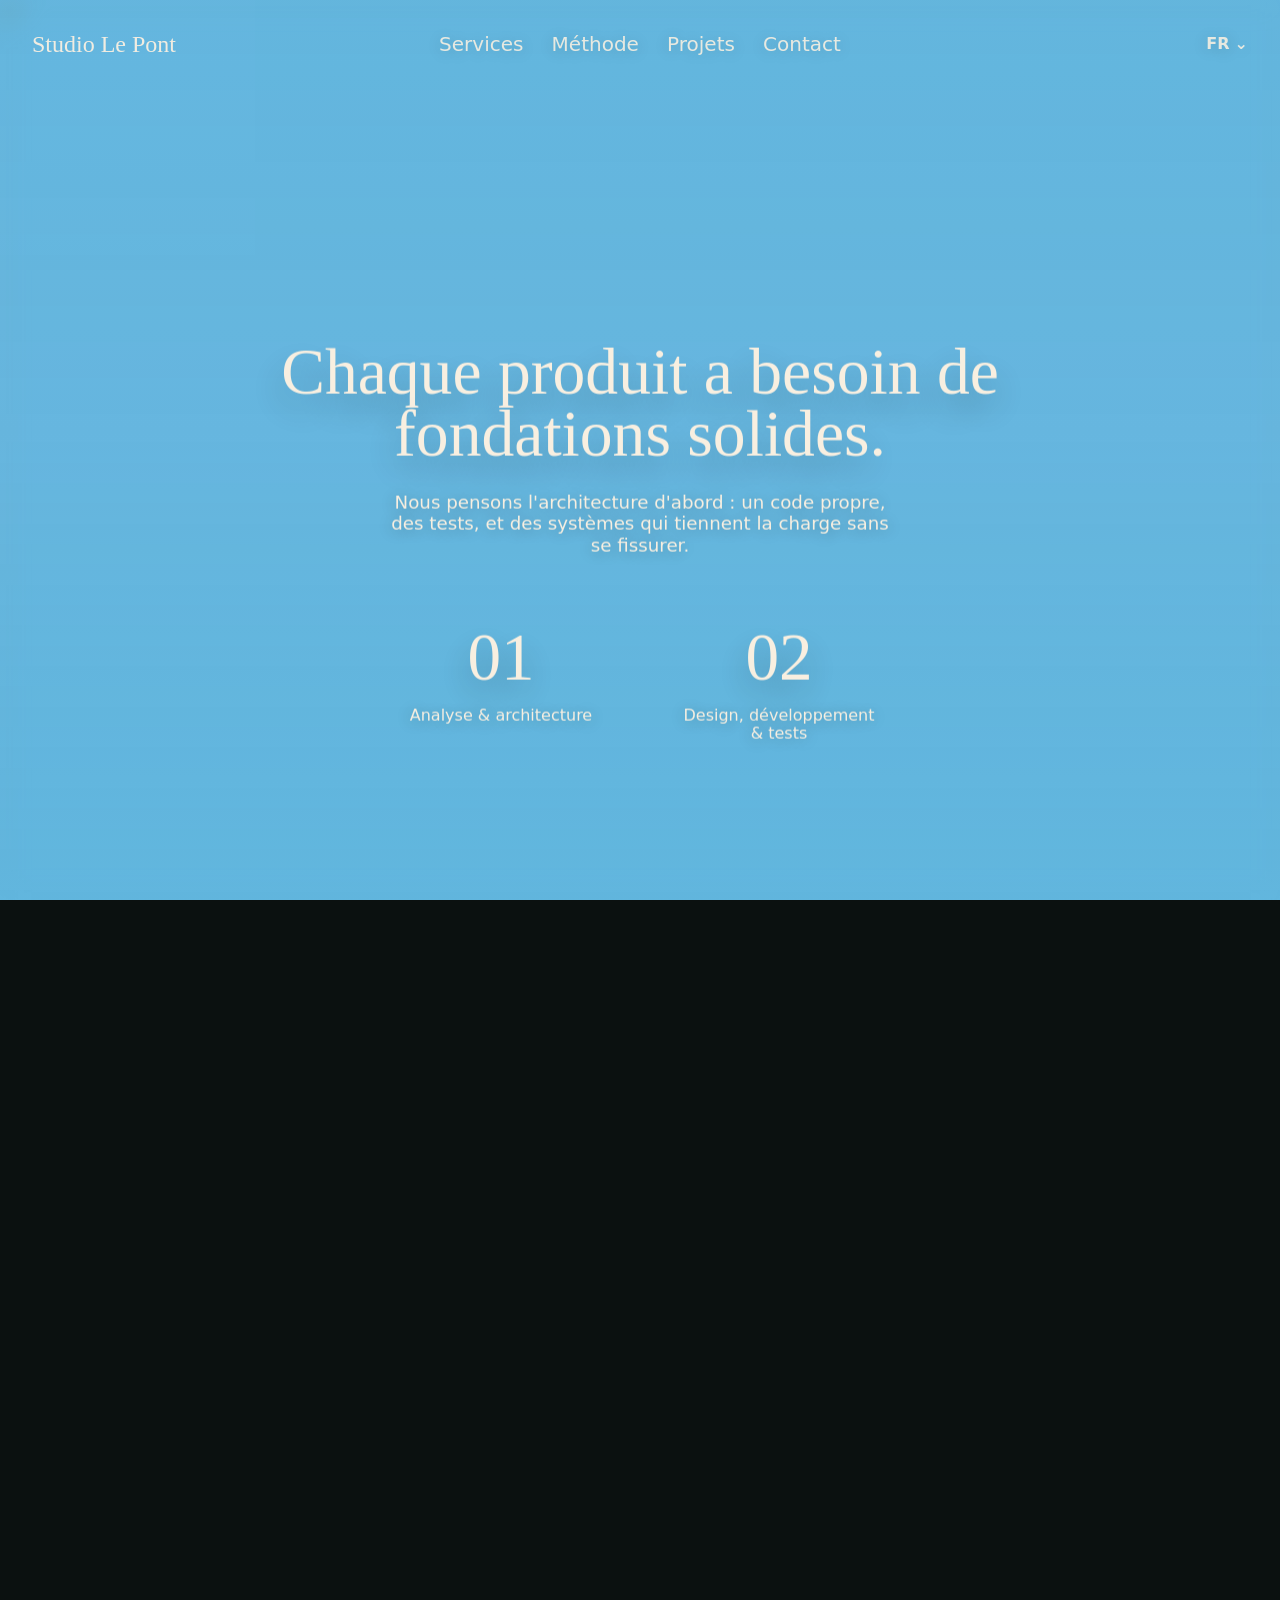
==== commit c4c4cea8: "Add riverside video clip to drafts' final scene Co-Authored-By: Claude Opus 5.5 <noreply@anthropic.c" ====
--- a/drafts/a/index.html
+++ b/drafts/a/index.html
@@ -11,6 +11,8 @@
   <link rel="stylesheet" href="../cards.css" />
   <link rel="stylesheet" href="../scenery.css" />
   <script src="../scenery.js" defer></script>
+  <link rel="stylesheet" href="../river-clip.css" />
+  <script src="../river-clip.js" defer></script>
   <script src="../cards.js" defer></script>
 </head>
 <body>
--- a/drafts/river-clip.css
+++ b/drafts/river-clip.css
@@ -0,0 +1,22 @@
+/* Video framed on the right bank of the river, reflected in the water.
+   Appears with the service cards; transform/opacity only. */
+.river-clip {
+  position: absolute; z-index: 7; margin: 0;
+  right: max(4vw, env(safe-area-inset-right, 0px)); bottom: 15vh;
+  width: clamp(240px, 22vw, 380px); aspect-ratio: 16 / 9;
+  opacity: var(--sights-opacity); visibility: var(--sights-visibility);
+  transform: translate3d(0, calc((1 - var(--sights-opacity)) * 40px), 0);
+  will-change: transform, opacity;
+  -webkit-box-reflect: below 8px linear-gradient(transparent 58%, rgba(255, 255, 255, 0.26));
+}
+.river-clip video {
+  display: block; width: 100%; height: 100%; object-fit: cover; cursor: pointer;
+  border-radius: 18px; border: 1px solid rgba(253, 241, 225, 0.55);
+  box-shadow: 0 18px 40px rgba(2, 47, 64, 0.35);
+  background: #2f6f73;
+}
+.river-clip video:focus-visible { outline: 3px solid #fdf1e1; outline-offset: 4px; }
+
+@media (max-width: 640px) {
+  .river-clip { right: 50%; bottom: 7vh; width: min(78vw, 340px); translate: 50% 0; }
+}
